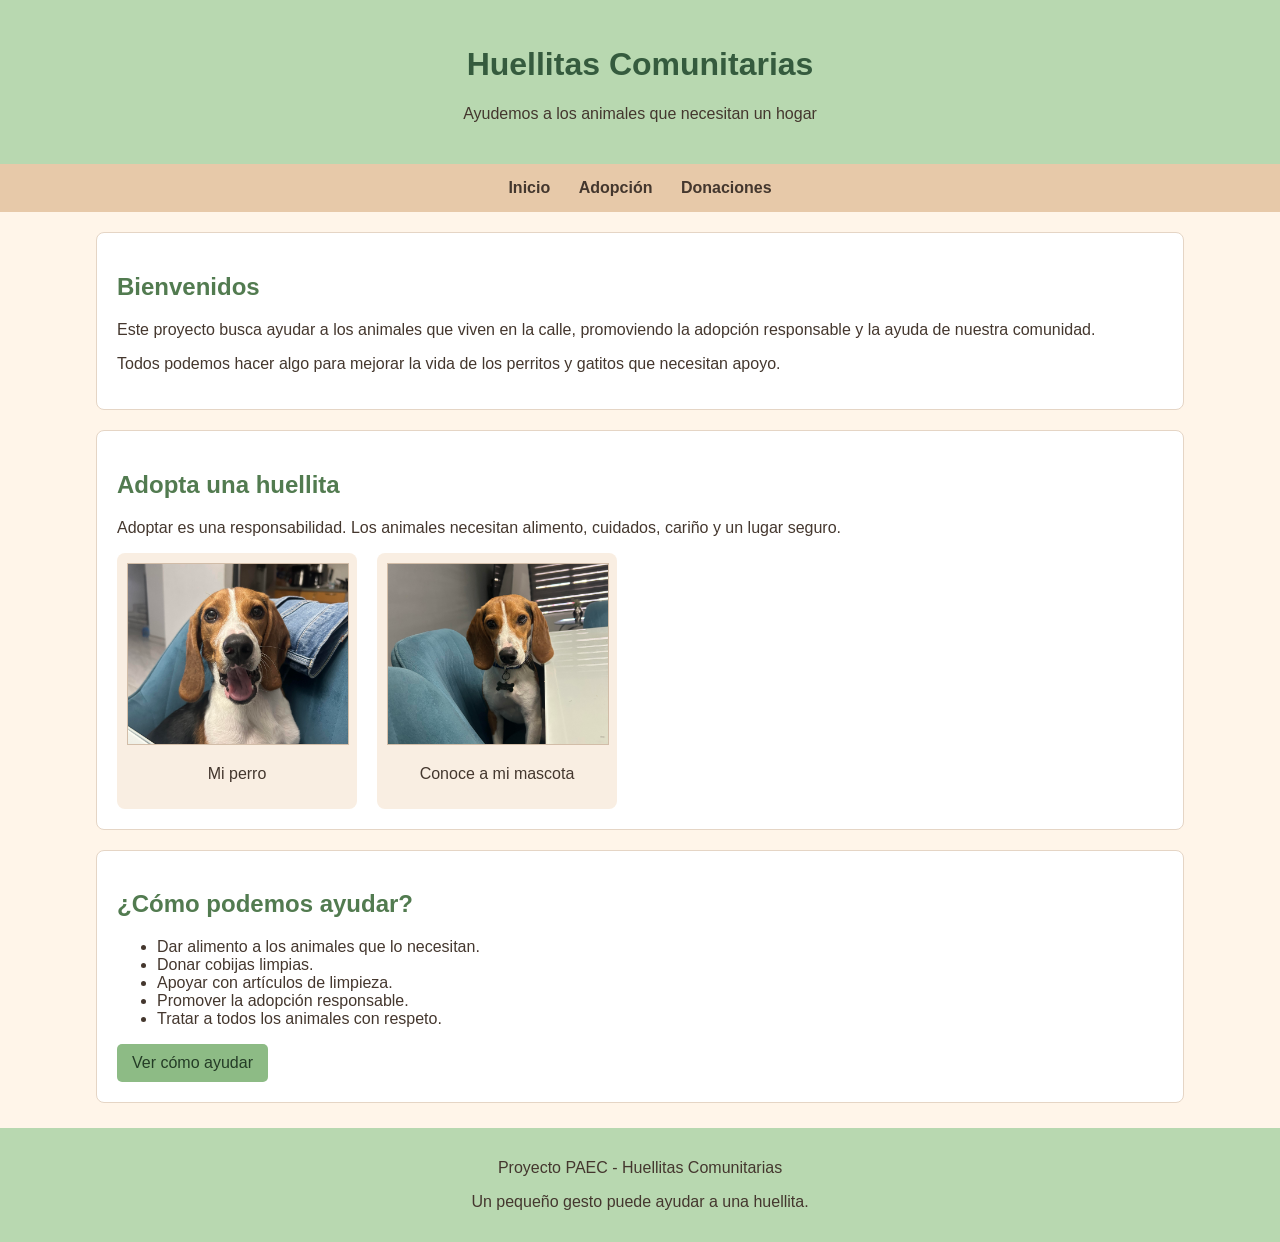
==== index.html @ 2d778d7c "Agrego paginas de Huellitas Comunitarias" ====
<!DOCTYPE html>
<html lang="es">
<head>
    <meta charset="UTF-8">
    <title>Huellitas Comunitarias</title>
    <link rel="stylesheet" href="paec_mario2.css">
</head>
<body>

    <header>
        <h1>Huellitas Comunitarias</h1>
        <p>Ayudemos a los animales que necesitan un hogar</p>
    </header>

    <nav>
        <a href="paec_mario1.html">Inicio</a>
        <a href="#adopcion">Adopción</a>
        <a href="paec_mario3.html">Donaciones</a>
    </nav>

    <main>
        <section>
            <h2>Bienvenidos</h2>
            <p>
                Este proyecto busca ayudar a los animales que viven
                en la calle, promoviendo la adopción responsable y
                la ayuda de nuestra comunidad.
            </p>
            <p>
                Todos podemos hacer algo para mejorar la vida de
                los perritos y gatitos que necesitan apoyo.
            </p>
        </section>

        <section id="adopcion">
            <h2>Adopta una huellita</h2>
            <p>
                Adoptar es una responsabilidad. Los animales
                necesitan alimento, cuidados, cariño y un lugar seguro.
            </p>

            <div class="fotos">
                <div class="foto">
                    <!-- Perro -->
                    <img src="imagenes/mi_perro1.jpg"
                         alt="Foto de mi perro">
                    <p>Mi perro</p>
                </div>

                <div class="foto">
                    <!-- Foto -->
                    <img src="imagenes/mi_perro2.jpg"
                         alt="Otra foto de mi perro">
                    <p>Conoce a mi mascota</p>
                </div>
            </div>
        </section>

        <section>
            <h2>¿Cómo podemos ayudar?</h2>
            <ul>
                <li>Dar alimento a los animales que lo necesitan.</li>
                <li>Donar cobijas limpias.</li>
                <li>Apoyar con artículos de limpieza.</li>
                <li>Promover la adopción responsable.</li>
                <li>Tratar a todos los animales con respeto.</li>
            </ul>

            <a class="boton" href="paec_mario3.html">
                Ver cómo ayudar
            </a>
        </section>
    </main>

    <footer>
        <p>Proyecto PAEC - Huellitas Comunitarias</p>
        <p>Un pequeño gesto puede ayudar a una huellita.</p>
    </footer>

</body>
</html>
---- paec_mario2.css ----
body {
    font-family: Arial, sans-serif;
    background-color: #fff5e9;
    color: #44372e;
    margin: 0;
}

header {
    background-color: #b8d8b0;
    text-align: center;
    padding: 25px;
}

header h1 {
    color: #355b3e;
}

nav {
    background-color: #e7c9a9;
    text-align: center;
    padding: 15px;
}

nav a {
    color: #44372e;
    text-decoration: none;
    margin: 12px;
    font-weight: bold;
}

nav a:hover {
    color: #277344;
}

main {
    width: 85%;
    margin: 20px auto;
}

section {
    background-color: white;
    padding: 20px;
    margin-bottom: 20px;
    border: 1px solid #e5d5c5;
    border-radius: 8px;
}

h2 {
    color: #527b50;
}

.fotos {
    display: flex;
    gap: 20px;
    flex-wrap: wrap;
}

.foto {
    width: 220px;
    text-align: center;
    background-color: #f9eee2;
    padding: 10px;
    border-radius: 8px;
}

.foto img {
    width: 100%;
    height: 180px;
    object-fit: cover;
    border: 1px solid #d2bda8;
}

.boton {
    display: inline-block;
    background-color: #8dbb85;
    color: #243c26;
    padding: 10px 15px;
    text-decoration: none;
    border-radius: 5px;
}

.boton:hover {
    background-color: #b8d8b0;
}

footer {
    background-color: #b8d8b0;
    text-align: center;
    padding: 15px;
    margin-top: 25px;
}
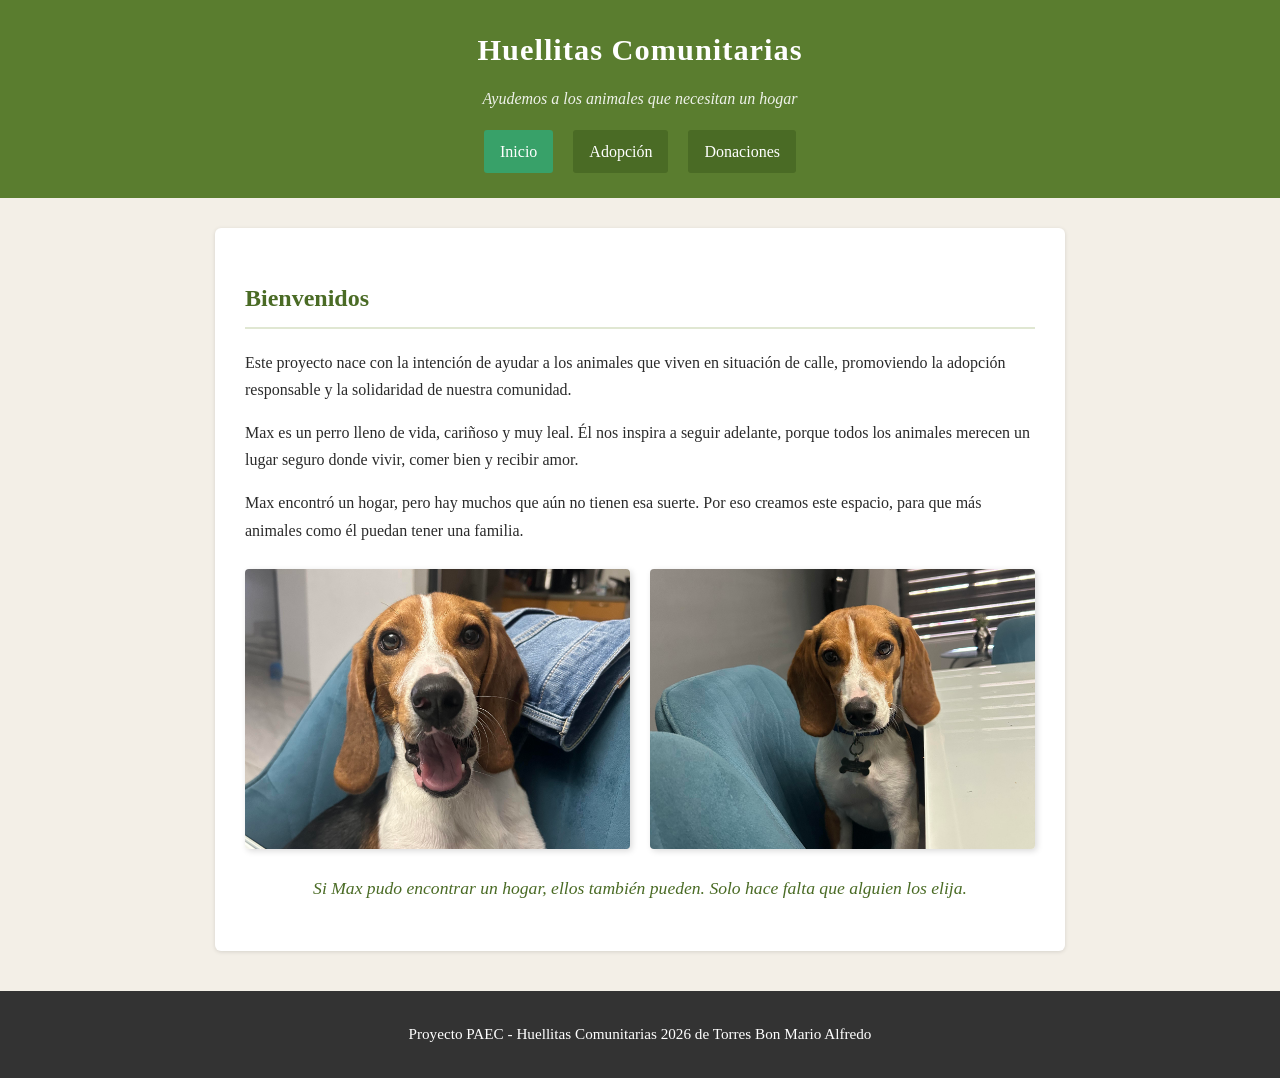
==== commit ff2e8a3b: "Limpieza de archivos" ====
--- a/index.html
+++ b/index.html
@@ -1,82 +1,40 @@
-
 <!DOCTYPE html>
 <html lang="es">
 <head>
     <meta charset="UTF-8">
+    <meta name="viewport" content="width=device-width, initial-scale=1.0">
     <title>Huellitas Comunitarias</title>
-    <link rel="stylesheet" href="paec_mario2.css">
+    <link rel="stylesheet" href="estilo.css">
 </head>
 <body>
-
     <header>
         <h1>Huellitas Comunitarias</h1>
-        <p>Ayudemos a los animales que necesitan un hogar</p>
+        <p class="subtitulo">Ayudemos a los animales que necesitan un hogar</p>
+        <nav>
+            <a href="index.html" class="activo">Inicio</a>
+            <a href="adopciones.html">Adopción</a>
+            <a href="donaciones.html">Donaciones</a>
+        </nav>
     </header>
-
-    <nav>
-        <a href="paec_mario1.html">Inicio</a>
-        <a href="#adopcion">Adopción</a>
-        <a href="paec_mario3.html">Donaciones</a>
-    </nav>
 
     <main>
         <section>
             <h2>Bienvenidos</h2>
-            <p>
-                Este proyecto busca ayudar a los animales que viven
-                en la calle, promoviendo la adopción responsable y
-                la ayuda de nuestra comunidad.
-            </p>
-            <p>
-                Todos podemos hacer algo para mejorar la vida de
-                los perritos y gatitos que necesitan apoyo.
-            </p>
-        </section>
+            <p>Este proyecto nace con la intención de ayudar a los animales que viven en situación de calle, promoviendo la adopción responsable y la solidaridad de nuestra comunidad.</p>
+            <p>Max es un perro lleno de vida, cariñoso y muy leal. Él nos inspira a seguir adelante, porque todos los animales merecen un lugar seguro donde vivir, comer bien y recibir amor.</p>
+            <p>Max encontró un hogar, pero hay muchos que aún no tienen esa suerte. Por eso creamos este espacio, para que más animales como él puedan tener una familia.</p>
 
-        <section id="adopcion">
-            <h2>Adopta una huellita</h2>
-            <p>
-                Adoptar es una responsabilidad. Los animales
-                necesitan alimento, cuidados, cariño y un lugar seguro.
-            </p>
+            <div class="imagenes">
+                <img src="imagenes/mi_perro1.jpg" alt="Max, nuestro perro">
+                <img src="imagenes/mi_perro2.jpg" alt="Max lleno de alegría">
+            </div>
 
-            <div class="fotos">
-                <div class="foto">
-                    <!-- Perro -->
-                    <img src="imagenes/mi_perro1.jpg"
-                         alt="Foto de mi perro">
-                    <p>Mi perro</p>
-                </div>
-
-                <div class="foto">
-                    <!-- Foto -->
-                    <img src="imagenes/mi_perro2.jpg"
-                         alt="Otra foto de mi perro">
-                    <p>Conoce a mi mascota</p>
-                </div>
-            </div>
-        </section>
-
-        <section>
-            <h2>¿Cómo podemos ayudar?</h2>
-            <ul>
-                <li>Dar alimento a los animales que lo necesitan.</li>
-                <li>Donar cobijas limpias.</li>
-                <li>Apoyar con artículos de limpieza.</li>
-                <li>Promover la adopción responsable.</li>
-                <li>Tratar a todos los animales con respeto.</li>
-            </ul>
-
-            <a class="boton" href="paec_mario3.html">
-                Ver cómo ayudar
-            </a>
+            <p class="frase">Si Max pudo encontrar un hogar, ellos también pueden. Solo hace falta que alguien los elija.</p>
         </section>
     </main>
 
     <footer>
-        <p>Proyecto PAEC - Huellitas Comunitarias</p>
-        <p>Un pequeño gesto puede ayudar a una huellita.</p>
+        <p>Proyecto PAEC - Huellitas Comunitarias 2026 de Torres Bon Mario Alfredo</p>
     </footer>
-
 </body>
-</html>
+</html>
--- a/estilo.css
+++ b/estilo.css
@@ -0,0 +1,126 @@
+body {
+    font-family: 'Times New Roman', serif;
+    margin: 0;
+    padding: 0;
+    background-color: #f3efe7;
+    color: #2b2b2b;
+    line-height: 1.7;
+}
+
+header {
+    background-color: #5a7d2f;
+    color: white;
+    padding: 25px 20px;
+    text-align: center;
+}
+
+header h1 {
+    margin: 0 0 8px 0;
+    font-size: 1.9em;
+    letter-spacing: 1px;
+}
+
+.subtitulo {
+    font-style: italic;
+    margin: 0 0 18px 0;
+    opacity: 0.9;
+}
+
+nav a {
+    color: white;
+    text-decoration: none;
+    margin: 0 8px;
+    padding: 8px 16px;
+    background-color: #4a6b25;
+    border-radius: 3px;
+    display: inline-block;
+    transition: background-color 0.2s ease;
+}
+
+nav a.activo {
+    background-color: #38a169;
+}
+
+nav a:hover {
+    background-color: #3f5f20;
+}
+
+main {
+    max-width: 850px;
+    margin: 30px auto;
+    padding: 0 20px;
+}
+
+section {
+    background-color: white;
+    padding: 30px;
+    border-radius: 6px;
+    box-shadow: 0 1px 4px rgba(0,0,0,0.12);
+}
+
+section h2 {
+    color: #4a6b25;
+    border-bottom: 2px solid #e0e7d2;
+    padding-bottom: 8px;
+}
+
+section h3 {
+    color: #5a7d2f;
+    margin-top: 25px;
+}
+
+.frase {
+    font-size: 1.1em;
+    font-style: italic;
+    color: #4a6b25;
+    margin-top: 20px;
+    text-align: center;
+}
+
+.imagenes {
+    display: flex;
+    gap: 20px;
+    margin: 25px 0;
+    flex-wrap: wrap;
+}
+
+.imagenes img {
+    flex: 1;
+    min-width: 300px;
+    height: 280px;
+    object-fit: cover;
+    border-radius: 4px;
+    box-shadow: 2px 2px 6px rgba(0,0,0,0.15);
+}
+
+ul {
+    background-color: #f0f4e8;
+    padding: 18px 30px;
+    border-radius: 4px;
+}
+
+ul li {
+    margin: 8px 0;
+}
+
+.lista-donaciones {
+    background-color: #faf6e9;
+    padding: 20px;
+    border-radius: 4px;
+    margin: 20px 0;
+}
+
+.centrado {
+    text-align: center;
+    margin-top: 25px;
+    font-weight: 500;
+}
+
+footer {
+    background-color: #333333;
+    color: white;
+    text-align: center;
+    padding: 15px;
+    margin-top: 40px;
+    font-size: 0.95em;
+}
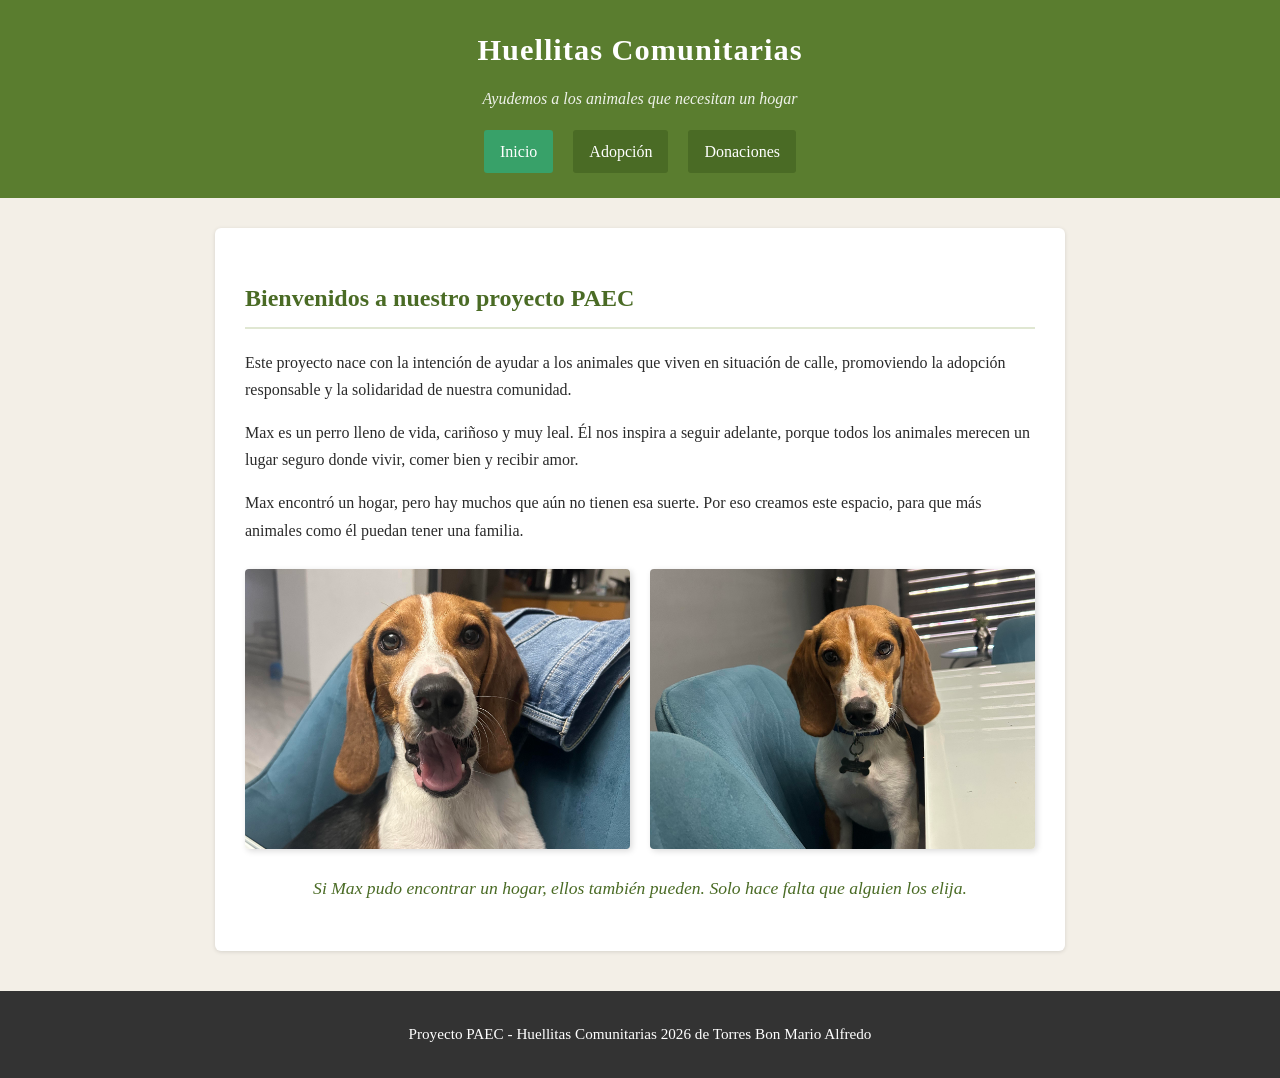
==== commit d44167b7: "Código final del proyecto" ====
--- a/index.html
+++ b/index.html
@@ -1,12 +1,14 @@
 <!DOCTYPE html>
 <html lang="es">
 <head>
+    <!-- METADATOS Y ENLACE A ESTILOS -->
     <meta charset="UTF-8">
     <meta name="viewport" content="width=device-width, initial-scale=1.0">
     <title>Huellitas Comunitarias</title>
     <link rel="stylesheet" href="estilo.css">
 </head>
 <body>
+    <!-- ENCABEZADO: TÍTULO, DESCRIPCIÓN Y MENÚ DE NAVEGACIÓN -->
     <header>
         <h1>Huellitas Comunitarias</h1>
         <p class="subtitulo">Ayudemos a los animales que necesitan un hogar</p>
@@ -17,13 +19,15 @@
         </nav>
     </header>
 
+    <!-- CONTENIDO PRINCIPAL: PRESENTACIÓN DEL PROYECTO -->
     <main>
         <section>
-            <h2>Bienvenidos</h2>
+            <h2>Bienvenidos a nuestro proyecto PAEC</h2>
             <p>Este proyecto nace con la intención de ayudar a los animales que viven en situación de calle, promoviendo la adopción responsable y la solidaridad de nuestra comunidad.</p>
             <p>Max es un perro lleno de vida, cariñoso y muy leal. Él nos inspira a seguir adelante, porque todos los animales merecen un lugar seguro donde vivir, comer bien y recibir amor.</p>
             <p>Max encontró un hogar, pero hay muchos que aún no tienen esa suerte. Por eso creamos este espacio, para que más animales como él puedan tener una familia.</p>
 
+            <!-- GALERÍA DE IMÁGENES -->
             <div class="imagenes">
                 <img src="imagenes/mi_perro1.jpg" alt="Max, nuestro perro">
                 <img src="imagenes/mi_perro2.jpg" alt="Max lleno de alegría">
@@ -33,6 +37,7 @@
         </section>
     </main>
 
+    <!-- PIE DE PÁGINA -->
     <footer>
         <p>Proyecto PAEC - Huellitas Comunitarias 2026 de Torres Bon Mario Alfredo</p>
     </footer>
--- a/estilo.css
+++ b/estilo.css
@@ -1,3 +1,9 @@
+/* ======================================
+   ESTILO PRINCIPAL - Huellitas Comunitarias
+   Paleta de colores: tonos naturales y cálidos
+   ====================================== */
+
+/* ESTILO GENERAL DE LA PÁGINA */
 body {
     font-family: 'Times New Roman', serif;
     margin: 0;
@@ -7,6 +13,7 @@
     line-height: 1.7;
 }
 
+/* ENCABEZADO: TÍTULO Y MENÚ */
 header {
     background-color: #5a7d2f;
     color: white;
@@ -26,6 +33,7 @@
     opacity: 0.9;
 }
 
+/* MENÚ DE NAVEGACIÓN */
 nav a {
     color: white;
     text-decoration: none;
@@ -45,6 +53,7 @@
     background-color: #3f5f20;
 }
 
+/* CONTENIDO PRINCIPAL */
 main {
     max-width: 850px;
     margin: 30px auto;
@@ -77,6 +86,7 @@
     text-align: center;
 }
 
+/* GALERÍA DE IMÁGENES */
 .imagenes {
     display: flex;
     gap: 20px;
@@ -93,6 +103,7 @@
     box-shadow: 2px 2px 6px rgba(0,0,0,0.15);
 }
 
+/* LISTAS Y BLOQUES INFORMATIVOS */
 ul {
     background-color: #f0f4e8;
     padding: 18px 30px;
@@ -116,6 +127,7 @@
     font-weight: 500;
 }
 
+/* PIE DE PÁGINA */
 footer {
     background-color: #333333;
     color: white;
